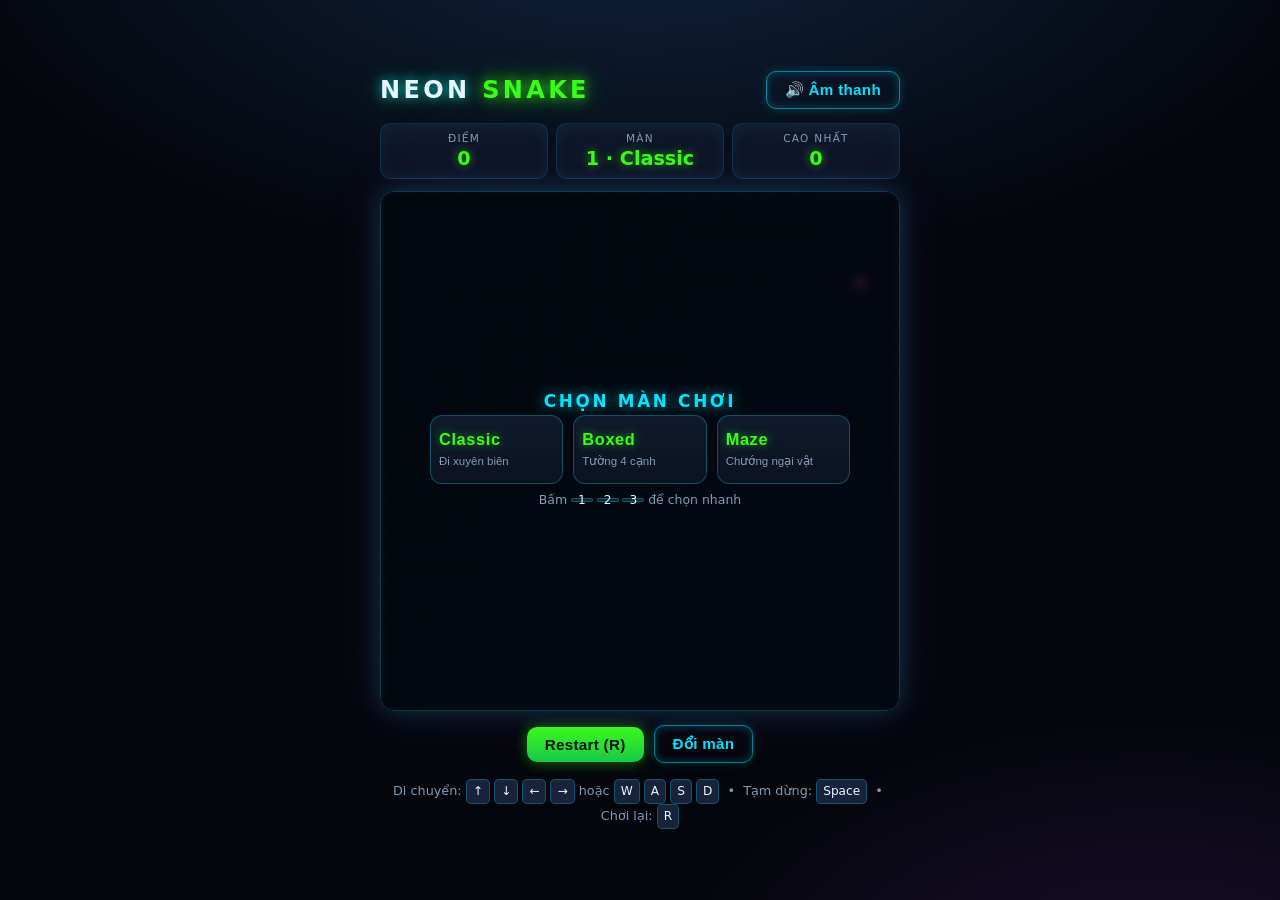
==== snake/index.html @ 32acdb08 "feat: upgrade visuals, sound effects, levels and vercel config" ====
<!DOCTYPE html>
<html lang="vi">
  <head>
    <meta charset="UTF-8" />
    <meta name="viewport" content="width=device-width, initial-scale=1.0" />
    <title>Neon Snake — Rắn săn mồi</title>
    <meta name="description" content="Game Rắn săn mồi phong cách Neon/Cyberpunk — HTML/CSS/JS thuần." />
    <link rel="icon" href="data:image/svg+xml,%3Csvg xmlns='http://www.w3.org/2000/svg' viewBox='0 0 32 32'%3E%3Crect width='32' height='32' rx='7' fill='%23050a14'/%3E%3Ccircle cx='12' cy='16' r='5' fill='%2339ff14'/%3E%3Ccircle cx='21' cy='16' r='3' fill='%2300e5ff'/%3E%3C/svg%3E" />
    <link rel="stylesheet" href="style.css" />
  </head>
  <body>
    <main class="game">
      <header class="topbar">
        <h1 class="title">NEON <span>SNAKE</span></h1>
        <button id="mute" class="btn btn--ghost" type="button" aria-pressed="false">🔊 Âm thanh</button>
      </header>

      <div class="hud">
        <div class="hud__item">
          <span class="hud__label">Điểm</span>
          <span id="score" class="hud__value">0</span>
        </div>
        <div class="hud__item">
          <span class="hud__label">Màn</span>
          <span id="level" class="hud__value">—</span>
        </div>
        <div class="hud__item">
          <span class="hud__label">Cao nhất</span>
          <span id="best" class="hud__value">0</span>
        </div>
      </div>

      <div class="board">
        <canvas id="game" width="480" height="480"></canvas>
        <div id="overlay" class="overlay" style="display: none"></div>

        <div id="menu" class="menu">
          <h2 class="menu__title">Chọn màn chơi</h2>
          <div class="menu__grid">
            <button class="lvl" type="button" data-level="1">
              <span class="lvl__name">Classic</span>
              <span class="lvl__desc">Đi xuyên biên</span>
            </button>
            <button class="lvl" type="button" data-level="2">
              <span class="lvl__name">Boxed</span>
              <span class="lvl__desc">Tường 4 cạnh</span>
            </button>
            <button class="lvl" type="button" data-level="3">
              <span class="lvl__name">Maze</span>
              <span class="lvl__desc">Chướng ngại vật</span>
            </button>
          </div>
          <p class="menu__hint">Bấm <kbd>1</kbd> <kbd>2</kbd> <kbd>3</kbd> để chọn nhanh</p>
        </div>
      </div>

      <div class="controls">
        <button id="restart" class="btn" type="button">Restart (R)</button>
        <button id="menuBtn" class="btn btn--ghost" type="button">Đổi màn</button>
        <p class="help">
          Di chuyển: <kbd>↑</kbd> <kbd>↓</kbd> <kbd>←</kbd> <kbd>→</kbd> hoặc
          <kbd>W</kbd> <kbd>A</kbd> <kbd>S</kbd> <kbd>D</kbd> &nbsp;•&nbsp;
          Tạm dừng: <kbd>Space</kbd> &nbsp;•&nbsp; Chơi lại: <kbd>R</kbd>
        </p>
      </div>
    </main>

    <!-- Thứ tự nạp: levels -> logic -> particles -> audio -> game -->
    <script src="levels.js"></script>
    <script src="logic.js"></script>
    <script src="particles.js"></script>
    <script src="audio.js"></script>
    <script src="game.js"></script>
  </body>
</html>
---- snake/style.css ----
/* snake/style.css — Giao diện Neon/Cyberpunk (GIAI ĐOẠN 2) */

:root {
  --bg: #04060c;
  --panel: #0c1220;
  --panel-2: #101a2e;
  --text: #e8f6ff;
  --muted: #7f9bb5;
  --neon: #39ff14;
  --neon-2: #00e5ff;
  --pink: #ff2e88;
  --violet: #b14bff;
}

* {
  box-sizing: border-box;
}

html,
body {
  margin: 0;
  padding: 0;
}

body {
  min-height: 100vh;
  display: flex;
  align-items: center;
  justify-content: center;
  padding: 18px;
  font-family: "Segoe UI", Roboto, system-ui, -apple-system, "Helvetica Neue", sans-serif;
  color: var(--text);
  background:
    radial-gradient(1200px 600px at 50% -10%, #10233f 0%, transparent 60%),
    radial-gradient(900px 500px at 90% 110%, #1b0f2e 0%, transparent 55%),
    var(--bg);
}

.game {
  width: 100%;
  max-width: 520px;
  text-align: center;
}

/* ---- Thanh trên ----------------------------------------------------------- */

.topbar {
  display: flex;
  align-items: center;
  justify-content: space-between;
  gap: 12px;
  margin-bottom: 14px;
}

.title {
  margin: 0;
  font-size: 1.5rem;
  font-weight: 800;
  letter-spacing: 0.14em;
  color: var(--text);
  text-shadow: 0 0 12px rgba(0, 229, 255, 0.75), 0 0 26px rgba(57, 255, 20, 0.35);
}

.title span {
  color: var(--neon);
  text-shadow: 0 0 14px rgba(57, 255, 20, 0.9), 0 0 30px rgba(57, 255, 20, 0.5);
}

/* ---- Nút chung ------------------------------------------------------------ */

.btn {
  padding: 9px 18px;
  font-size: 0.95rem;
  font-weight: 700;
  letter-spacing: 0.02em;
  color: #04120a;
  border: none;
  border-radius: 10px;
  background: linear-gradient(180deg, var(--neon), #17c94a);
  box-shadow: 0 0 14px rgba(57, 255, 20, 0.45);
  cursor: pointer;
  transition: transform 0.08s ease, filter 0.15s ease, box-shadow 0.15s ease;
}

.btn:hover {
  filter: brightness(1.08);
  box-shadow: 0 0 20px rgba(57, 255, 20, 0.65);
}

.btn:active {
  transform: translateY(1px);
}

.btn--ghost {
  color: var(--neon-2);
  background: transparent;
  border: 1px solid rgba(0, 229, 255, 0.55);
  box-shadow: 0 0 10px rgba(0, 229, 255, 0.25) inset, 0 0 10px rgba(0, 229, 255, 0.2);
}

.btn--ghost[aria-pressed="true"] {
  color: var(--muted);
  border-color: rgba(127, 155, 181, 0.5);
  box-shadow: none;
}

/* ---- HUD ------------------------------------------------------------------ */

.hud {
  display: flex;
  gap: 8px;
  margin-bottom: 12px;
}

.hud__item {
  flex: 1;
  padding: 8px 6px;
  border-radius: 10px;
  background: linear-gradient(180deg, var(--panel-2), var(--panel));
  border: 1px solid rgba(0, 229, 255, 0.14);
  box-shadow: 0 0 18px rgba(0, 229, 255, 0.06) inset;
}

.hud__label {
  display: block;
  font-size: 0.66rem;
  text-transform: uppercase;
  letter-spacing: 0.12em;
  color: var(--muted);
}

.hud__value {
  display: block;
  margin-top: 3px;
  font-size: 1.2rem;
  font-weight: 800;
  color: var(--neon);
  text-shadow: 0 0 10px rgba(57, 255, 20, 0.6);
}

/* ---- Bàn chơi ------------------------------------------------------------- */

.board {
  position: relative;
  width: 100%;
  line-height: 0;
  border-radius: 14px;
  overflow: hidden;
  border: 1px solid rgba(0, 229, 255, 0.25);
  box-shadow: 0 0 26px rgba(0, 229, 255, 0.18), 0 0 60px rgba(177, 75, 255, 0.12);
}

#game {
  display: block;
  width: 100%;
  height: auto;
  aspect-ratio: 1 / 1;
  background: #05070d;
}

.overlay {
  position: absolute;
  inset: 0;
  display: none;
  align-items: center;
  justify-content: center;
  flex-direction: column;
  gap: 6px;
  padding: 18px;
  font-size: 1.02rem;
  line-height: 1.5;
  text-align: center;
  color: var(--text);
  background: rgba(4, 8, 16, 0.82);
  backdrop-filter: blur(2px);
  pointer-events: none;
}

.overlay strong {
  font-size: 1.5rem;
  letter-spacing: 0.12em;
  color: var(--pink);
  text-shadow: 0 0 16px rgba(255, 46, 136, 0.8);
}

.overlay__hint {
  font-size: 0.85rem;
  color: var(--muted);
}

/* ---- Menu chọn màn -------------------------------------------------------- */

.menu {
  position: absolute;
  inset: 0;
  display: flex;
  flex-direction: column;
  align-items: center;
  justify-content: center;
  gap: 14px;
  padding: 18px;
  text-align: center;
  background: rgba(4, 8, 16, 0.9);
  backdrop-filter: blur(3px);
}

.menu--hidden {
  display: none;
}

.menu__title {
  margin: 0;
  font-size: 1.05rem;
  letter-spacing: 0.16em;
  text-transform: uppercase;
  color: var(--neon-2);
  text-shadow: 0 0 14px rgba(0, 229, 255, 0.7);
}

.menu__grid {
  display: grid;
  grid-template-columns: repeat(3, 1fr);
  gap: 10px;
  width: 100%;
  max-width: 420px;
}

.lvl {
  display: flex;
  flex-direction: column;
  gap: 5px;
  padding: 14px 8px;
  color: var(--text);
  background: linear-gradient(180deg, var(--panel-2), var(--panel));
  border: 1px solid rgba(0, 229, 255, 0.3);
  border-radius: 12px;
  cursor: pointer;
  transition: transform 0.1s ease, box-shadow 0.15s ease, border-color 0.15s ease;
}

.lvl:hover {
  transform: translateY(-2px);
  border-color: var(--neon);
  box-shadow: 0 0 20px rgba(57, 255, 20, 0.35);
}

.lvl__name {
  font-size: 1.02rem;
  font-weight: 800;
  letter-spacing: 0.04em;
  color: var(--neon);
  text-shadow: 0 0 10px rgba(57, 255, 20, 0.55);
}

.lvl__desc {
  font-size: 0.72rem;
  line-height: 1.35;
  color: var(--muted);
}

.menu__hint {
  margin: 0;
  font-size: 0.78rem;
  color: var(--muted);
}

/* ---- Điều khiển & trợ giúp ------------------------------------------------ */

.controls {
  display: flex;
  flex-wrap: wrap;
  align-items: center;
  justify-content: center;
  gap: 10px;
  margin-top: 14px;
}

.help {
  flex: 1 1 100%;
  margin: 6px 0 0;
  font-size: 0.8rem;
  line-height: 1.7;
  color: var(--muted);
}

kbd {
  display: inline-block;
  padding: 1px 6px;
  font-family: inherit;
  font-size: 0.76rem;
  color: var(--text);
  background: #17233a;
  border: 1px solid rgba(0, 229, 255, 0.28);
  border-radius: 5px;
}

@media (max-width: 420px) {
  .menu__grid {
    grid-template-columns: 1fr;
  }
  .title {
    font-size: 1.25rem;
  }
  .help {
    font-size: 0.74rem;
  }
}
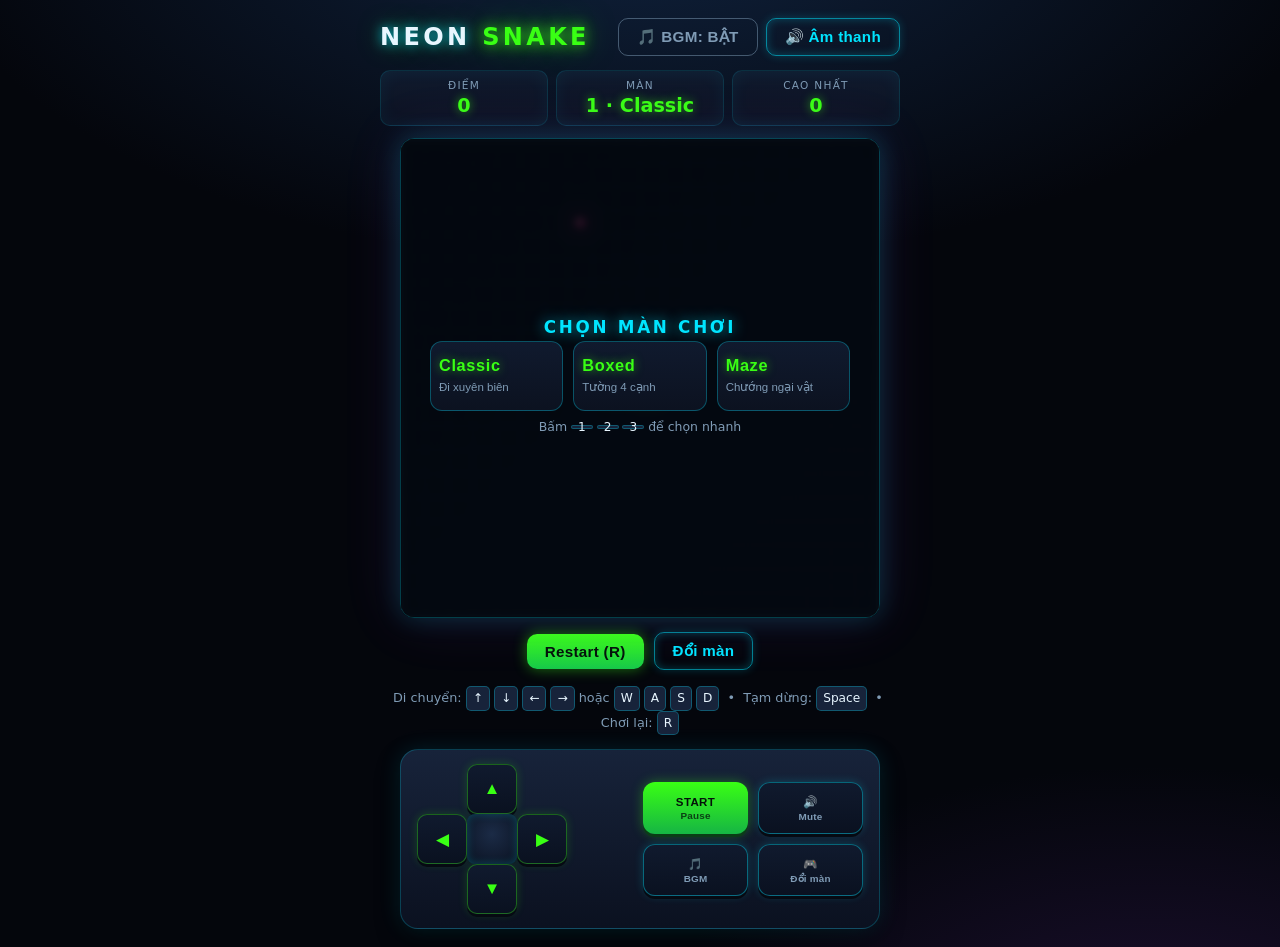
==== commit ef0d0e66: "fix: screen-wrap stretching bug, add sugarsweet BGM and handheld mobile controls" ====
--- a/snake/index.html
+++ b/snake/index.html
@@ -12,7 +12,10 @@
     <main class="game">
       <header class="topbar">
         <h1 class="title">NEON <span>SNAKE</span></h1>
-        <button id="mute" class="btn btn--ghost" type="button" aria-pressed="false">🔊 Âm thanh</button>
+        <div class="topbar__btns">
+          <button id="bgmBtn" class="btn btn--ghost" type="button" aria-pressed="true">🎵 BGM: BẬT</button>
+          <button id="mute" class="btn btn--ghost" type="button" aria-pressed="false">🔊 Âm thanh</button>
+        </div>
       </header>
 
       <div class="hud">
@@ -63,7 +66,25 @@
           Tạm dừng: <kbd>Space</kbd> &nbsp;•&nbsp; Chơi lại: <kbd>R</kbd>
         </p>
       </div>
+
+      <div class="pad" id="pad" aria-label="Điều khiển máy chơi game">
+        <div class="dpad">
+          <button class="dbtn dbtn--up" data-dir="up" type="button" aria-label="Lên">▲</button>
+          <button class="dbtn dbtn--left" data-dir="left" type="button" aria-label="Trái">◀</button>
+          <button class="dbtn dbtn--right" data-dir="right" type="button" aria-label="Phải">▶</button>
+          <button class="dbtn dbtn--down" data-dir="down" type="button" aria-label="Xuống">▼</button>
+          <span class="dpad__hub" aria-hidden="true"></span>
+        </div>
+        <div class="funcs">
+          <button class="func" data-action="pause" type="button">START<span>Pause</span></button>
+          <button class="func func--ghost" data-action="mute" type="button">🔊<span>Mute</span></button>
+          <button class="func func--ghost" data-action="bgm" type="button">🎵<span>BGM</span></button>
+          <button class="func func--ghost" data-action="level" type="button">🎮<span>Đổi màn</span></button>
+        </div>
+      </div>
     </main>
+
+    <audio id="bgm" loop preload="none"></audio>
 
     <!-- Thứ tự nạp: levels -> logic -> particles -> audio -> game -->
     <script src="levels.js"></script>
--- a/snake/style.css
+++ b/snake/style.css
@@ -64,6 +64,13 @@
 .title span {
   color: var(--neon);
   text-shadow: 0 0 14px rgba(57, 255, 20, 0.9), 0 0 30px rgba(57, 255, 20, 0.5);
+}
+
+.topbar__btns {
+  display: flex;
+  gap: 8px;
+  flex-wrap: wrap;
+  justify-content: flex-end;
 }
 
 /* ---- Nút chung ------------------------------------------------------------ */
@@ -142,7 +149,9 @@
 
 .board {
   position: relative;
-  width: 100%;
+  width: min(100%, 480px, 58vh);
+  width: min(100%, 480px, 58dvh);
+  margin-inline: auto;
   line-height: 0;
   border-radius: 14px;
   overflow: hidden;
@@ -294,6 +303,187 @@
   border-radius: 5px;
 }
 
+/* ---- Máy chơi cầm tay (Handheld: D-Pad + nút chức năng) ------------------- */
+
+.pad {
+  display: flex;
+  align-items: center;
+  justify-content: space-between;
+  gap: 16px;
+  margin: 14px auto 0;
+  padding: 14px 16px;
+  max-width: 480px;
+  border-radius: 18px;
+  background: linear-gradient(180deg, #17233a, #0b1120);
+  border: 1px solid rgba(0, 229, 255, 0.22);
+  box-shadow: 0 0 22px rgba(0, 229, 255, 0.12), 0 10px 24px rgba(0, 0, 0, 0.45);
+  touch-action: none;
+  user-select: none;
+  -webkit-user-select: none;
+}
+
+.dpad {
+  position: relative;
+  width: 150px;
+  height: 150px;
+  flex: 0 0 auto;
+}
+
+.dbtn {
+  position: absolute;
+  width: 50px;
+  height: 50px;
+  display: flex;
+  align-items: center;
+  justify-content: center;
+  font-size: 1.05rem;
+  color: var(--neon);
+  background: linear-gradient(180deg, #101a2e, #0a1120);
+  border: 1px solid rgba(57, 255, 20, 0.35);
+  border-radius: 10px;
+  box-shadow: 0 3px 0 #060a12, 0 0 10px rgba(57, 255, 20, 0.18);
+  cursor: pointer;
+  -webkit-tap-highlight-color: transparent;
+  transition: transform 0.06s ease, box-shadow 0.06s ease, color 0.06s ease;
+}
+
+.dbtn--up {
+  left: 50px;
+  top: 0;
+}
+.dbtn--left {
+  left: 0;
+  top: 50px;
+}
+.dbtn--right {
+  left: 100px;
+  top: 50px;
+}
+.dbtn--down {
+  left: 50px;
+  top: 100px;
+}
+
+.dpad__hub {
+  position: absolute;
+  left: 50px;
+  top: 50px;
+  width: 50px;
+  height: 50px;
+  border-radius: 8px;
+  background: radial-gradient(circle at 50% 40%, #1b2b46, #0a1120);
+  box-shadow: inset 0 0 8px rgba(0, 229, 255, 0.25);
+}
+
+.dbtn.is-active,
+.dbtn:active {
+  transform: translateY(2px) scale(0.97);
+  color: #eaffe2;
+  box-shadow: 0 1px 0 #060a12, 0 0 16px rgba(57, 255, 20, 0.55);
+}
+
+.funcs {
+  display: grid;
+  grid-template-columns: repeat(2, minmax(0, 1fr));
+  gap: 10px;
+  flex: 1 1 auto;
+  max-width: 220px;
+}
+
+.func {
+  display: flex;
+  flex-direction: column;
+  align-items: center;
+  justify-content: center;
+  gap: 2px;
+  min-height: 52px;
+  padding: 6px 8px;
+  font-size: 0.72rem;
+  font-weight: 800;
+  letter-spacing: 0.03em;
+  color: #04120a;
+  background: linear-gradient(180deg, var(--neon), #16b544);
+  border: none;
+  border-radius: 12px;
+  box-shadow: 0 3px 0 #0a3d16, 0 0 12px rgba(57, 255, 20, 0.35);
+  cursor: pointer;
+  -webkit-tap-highlight-color: transparent;
+  transition: transform 0.06s ease, box-shadow 0.06s ease, filter 0.1s ease;
+}
+
+.func span {
+  font-size: 0.62rem;
+  font-weight: 700;
+  letter-spacing: 0.02em;
+  color: rgba(4, 18, 10, 0.75);
+}
+
+.func--ghost {
+  color: var(--neon-2);
+  background: linear-gradient(180deg, #101a2e, #0a1120);
+  border: 1px solid rgba(0, 229, 255, 0.4);
+  box-shadow: 0 3px 0 #060a12, 0 0 10px rgba(0, 229, 255, 0.2);
+}
+
+.func--ghost span {
+  color: var(--muted);
+}
+
+.func.is-active,
+.func:active {
+  transform: translateY(2px) scale(0.98);
+  filter: brightness(1.12);
+}
+
+.func.is-off {
+  opacity: 0.45;
+}
+
+/* ---- Responsive: vừa màn hình dọc điện thoại, KHÔNG cuộn trang ------------ */
+
+@media (max-width: 820px), (max-height: 780px) {
+  html,
+  body {
+    height: 100vh;
+    height: 100dvh;
+    overflow: hidden;
+  }
+
+  body {
+    padding: 6px;
+    align-items: stretch;
+  }
+
+  .game {
+    display: flex;
+    flex-direction: column;
+    gap: 6px;
+    height: 100%;
+    max-width: 540px;
+    margin: 0 auto;
+  }
+
+  .topbar,
+  .hud {
+    margin-bottom: 0;
+  }
+
+  .board {
+    width: min(100%, 50vh);
+    width: min(100%, 50dvh);
+    flex: 0 0 auto;
+  }
+
+  .controls {
+    display: none;
+  }
+
+  .pad {
+    flex: 1 1 auto;
+    margin-top: 0;
+  }
+}
+
 @media (max-width: 420px) {
   .menu__grid {
     grid-template-columns: 1fr;
@@ -301,7 +491,37 @@
   .title {
     font-size: 1.25rem;
   }
-  .help {
-    font-size: 0.74rem;
-  }
-}
+  .dpad {
+    width: 132px;
+    height: 132px;
+  }
+  .dbtn {
+    width: 44px;
+    height: 44px;
+  }
+  .dbtn--up {
+    left: 44px;
+    top: 0;
+  }
+  .dbtn--left {
+    left: 0;
+    top: 44px;
+  }
+  .dbtn--right {
+    left: 88px;
+    top: 44px;
+  }
+  .dbtn--down {
+    left: 44px;
+    top: 88px;
+  }
+  .dpad__hub {
+    left: 44px;
+    top: 44px;
+    width: 44px;
+    height: 44px;
+  }
+  .funcs {
+    max-width: 100%;
+  }
+}
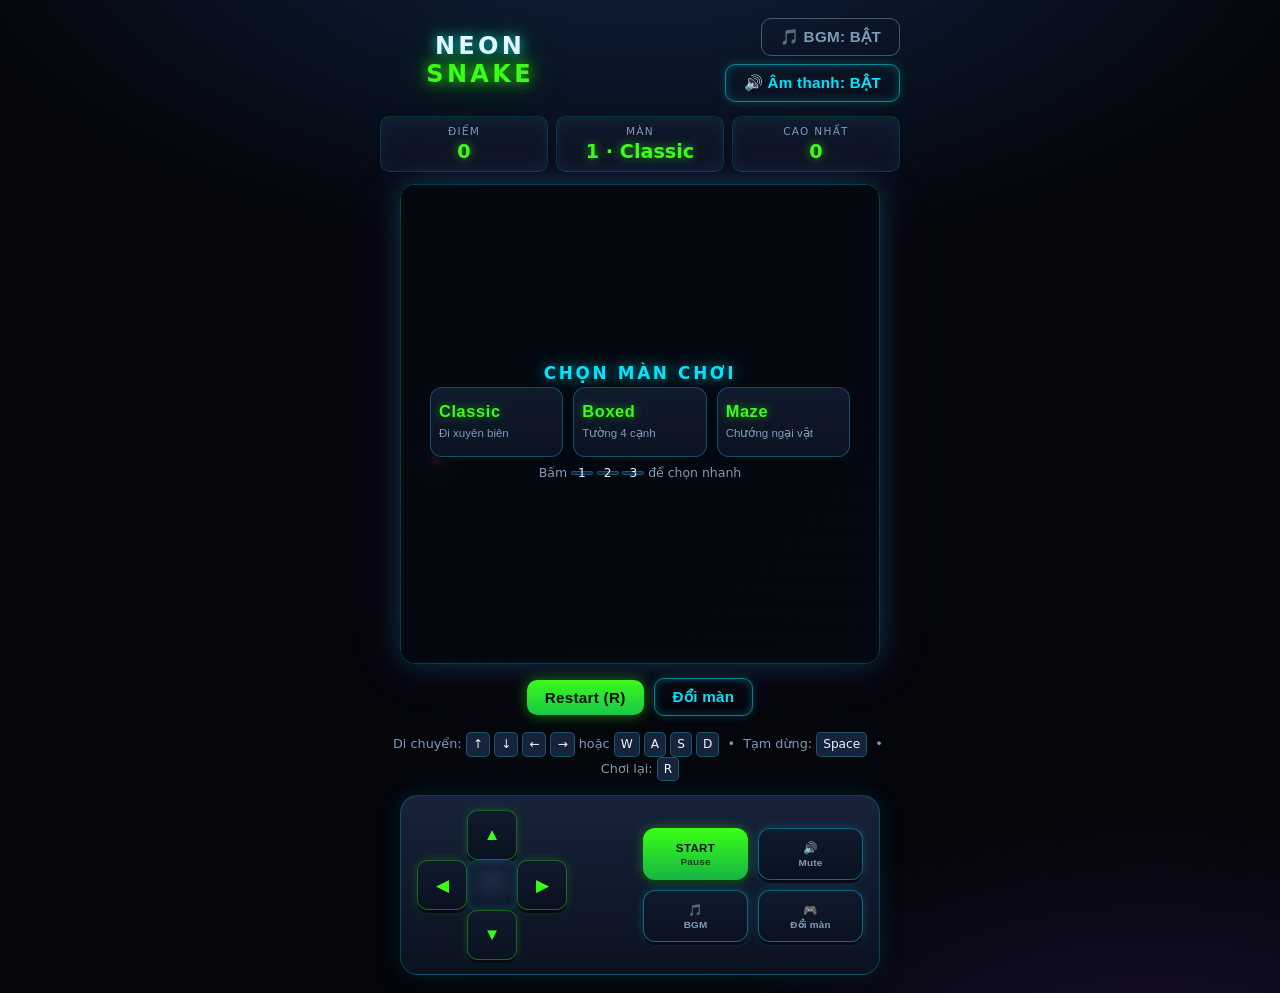
==== commit 5e1cb5b6: "fix: audible mobile audio (louder + iOS unlock) and faster start speed" ====
--- a/snake/index.html
+++ b/snake/index.html
@@ -14,7 +14,7 @@
         <h1 class="title">NEON <span>SNAKE</span></h1>
         <div class="topbar__btns">
           <button id="bgmBtn" class="btn btn--ghost" type="button" aria-pressed="true">🎵 BGM: BẬT</button>
-          <button id="mute" class="btn btn--ghost" type="button" aria-pressed="false">🔊 Âm thanh</button>
+          <button id="mute" class="btn btn--ghost" type="button" aria-pressed="false">🔊 Âm thanh: BẬT</button>
         </div>
       </header>
 
@@ -36,6 +36,7 @@
       <div class="board">
         <canvas id="game" width="480" height="480"></canvas>
         <div id="overlay" class="overlay" style="display: none"></div>
+        <div id="audioHint" class="audio-hint" role="status" style="display: none">🔇 Chạm để bật âm thanh</div>
 
         <div id="menu" class="menu">
           <h2 class="menu__title">Chọn màn chơi</h2>
--- a/snake/style.css
+++ b/snake/style.css
@@ -195,6 +195,38 @@
 .overlay__hint {
   font-size: 0.85rem;
   color: var(--muted);
+}
+
+/* ---- Gợi ý bật âm thanh (SPRINT 4) --------------------------------------- */
+
+.audio-hint {
+  position: absolute;
+  left: 50%;
+  bottom: 10px;
+  transform: translateX(-50%);
+  z-index: 6;
+  padding: 6px 12px;
+  font-size: 0.78rem;
+  font-weight: 700;
+  letter-spacing: 0.02em;
+  white-space: nowrap;
+  color: #ffe9a8;
+  background: rgba(10, 16, 30, 0.9);
+  border: 1px solid rgba(255, 209, 102, 0.5);
+  border-radius: 999px;
+  box-shadow: 0 0 14px rgba(255, 209, 102, 0.35);
+  pointer-events: none;
+  animation: audioHintPulse 1.4s ease-in-out infinite;
+}
+
+@keyframes audioHintPulse {
+  0%,
+  100% {
+    opacity: 0.78;
+  }
+  50% {
+    opacity: 1;
+  }
 }
 
 /* ---- Menu chọn màn -------------------------------------------------------- */
